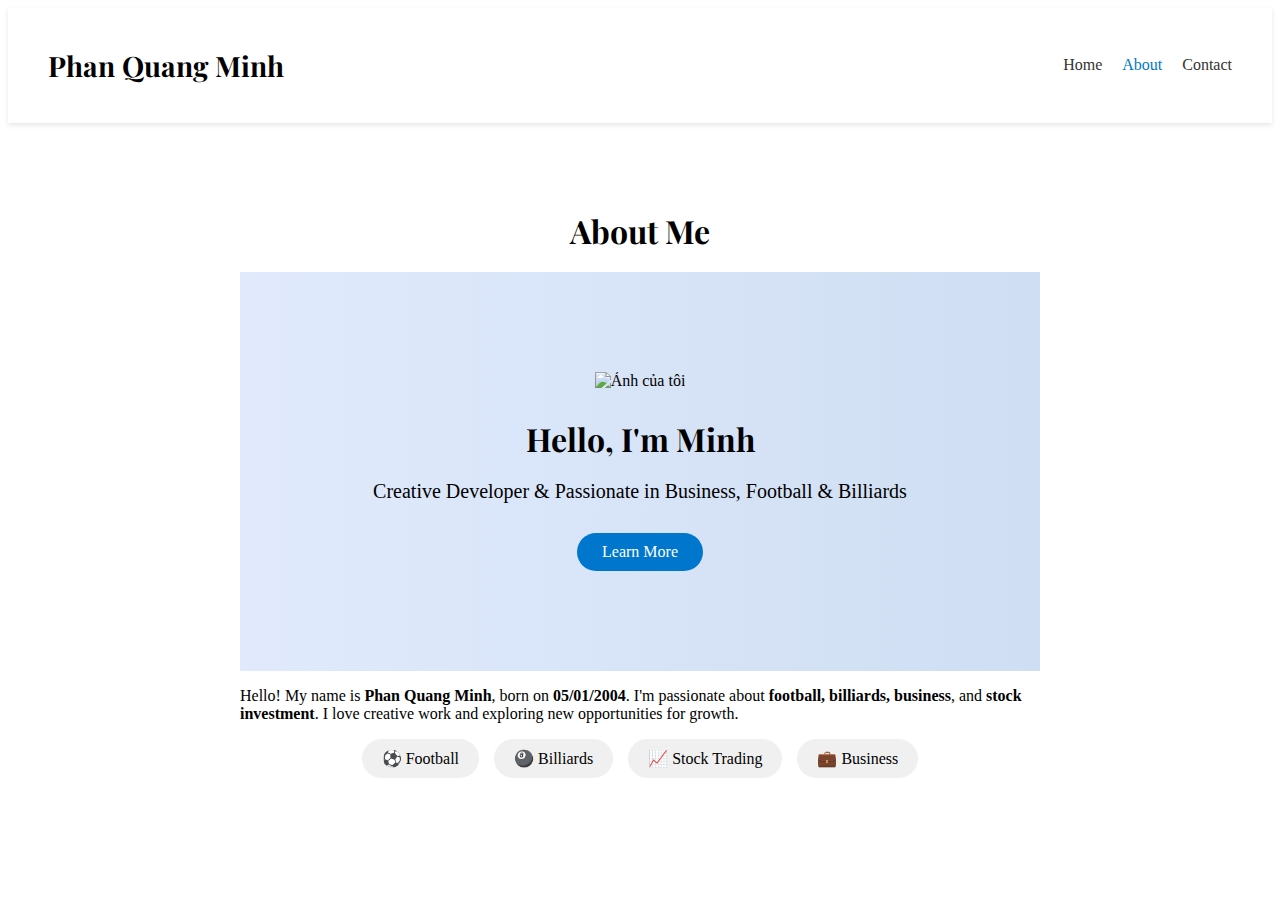
==== about.html @ ee871d5a "Update about.html" ====
<!DOCTYPE html>
<html lang="en">
<head>
  <meta charset="UTF-8" />
  <meta name="viewport" content="width=device-width, initial-scale=1.0" />
  <title>About - Phan Quang Minh</title>
  <link rel="stylesheet" href="style5.css" />
  <link href="https://fonts.googleapis.com/css2?family=Playfair+Display:wght@500;700&family=Poppins:wght@300;500&display=swap" rel="stylesheet">
</head>
<body>
  <header>
    <nav>
      <h1>Phan Quang Minh</h1>
      <ul>
        <li><a href="index.html">Home</a></li>
        <li><a href="about.html" class="active">About</a></li>
        <li><a href="contact.html">Contact</a></li>
      </ul>
    </nav>
  </header>
  <section class="about">
    <h2>About Me</h2>
    <div class="hero">
  <img src="images/profilepic1.jpg" alt="Ảnh của tôi" class="avatar">
  <h2>Hello, I'm Minh</h2>
  <p>Creative Developer & Passionate in Business, Football & Billiards</p>
  <a href="about.html" class="btn">Learn More</a>
</div>

    <p>Hello! My name is <strong>Phan Quang Minh</strong>, born on <strong>05/01/2004</strong>. I'm passionate about <strong>football, billiards, business</strong>, and <strong>stock investment</strong>. I love creative work and exploring new opportunities for growth.</p>
    <ul>
      <li>⚽ Football</li>
      <li>🎱 Billiards</li>
      <li>📈 Stock Trading</li>
      <li>💼 Business</li>
    </ul>
  </section>
</body>
</html>
---- style5.css ----
<!-- style5.css -->
body {
  margin: 0;
  font-family: 'Poppins', sans-serif;
  background-color: #fdfdfd;
  color: #333;
}

header nav {
  background: #fff;
  padding: 20px 40px;
  display: flex;
  justify-content: space-between;
  align-items: center;
  box-shadow: 0 2px 5px rgba(0,0,0,0.1);
}

nav h1 {
  font-family: 'Playfair Display', serif;
  font-size: 28px;
}

nav ul {
  list-style: none;
  display: flex;
  gap: 20px;
}

nav ul li a {
  text-decoration: none;
  color: #333;
  font-weight: 500;
  transition: color 0.3s;
}

nav ul li a:hover,
nav ul li a.active {
  color: #0077cc;
}

.hero {
  text-align: center;
  padding: 100px 20px;
  background: linear-gradient(to right, #e0eafc, #cfdef3);
}

.hero h2 {
  font-size: 42px;
  margin-bottom: 10px;
  font-family: 'Playfair Display', serif;
}

.hero p {
  font-size: 20px;
  margin-bottom: 30px;
}

.btn {
  display: inline-block;
  background: #0077cc;
  color: #fff;
  padding: 10px 25px;
  border-radius: 30px;
  text-decoration: none;
  transition: background 0.3s;
}

.btn:hover {
  background: #005fa3;
}

section.about, section.contact {
  padding: 60px 20px;
  max-width: 800px;
  margin: auto;
}

.about h2, .contact h2 {
  font-family: 'Playfair Display', serif;
  font-size: 32px;
  margin-bottom: 20px;
  text-align: center;
}

.about ul {
  list-style: none;
  padding-left: 0;
  display: flex;
  flex-wrap: wrap;
  gap: 15px;
  justify-content: center;
}

.about ul li {
  background: #f0f0f0;
  padding: 10px 20px;
  border-radius: 20px;
}

form {
  display: flex;
  flex-direction: column;
  gap: 15px;
}

form input, form textarea {
  padding: 12px;
  border: 1px solid #ccc;
  border-radius: 10px;
  font-family: inherit;
}

form button {
  background: #0077cc;
  color: #fff;
  padding: 12px;
  border: none;
  border-radius: 10px;
  font-size: 16px;
  cursor: pointer;
}

form button:hover {
  background: #005fa3;
}
<!-- style.css -->
body {
  margin: 0;
  font-family: 'Poppins', sans-serif;
  background-color: #fdfdfd;
  color: #333;
}

header nav {
  background: #fff;
  padding: 20px 40px;
  display: flex;
  justify-content: space-between;
  align-items: center;
  box-shadow: 0 2px 5px rgba(0,0,0,0.1);
}

nav h1 {
  font-family: 'Playfair Display', serif;
  font-size: 28px;
}

nav ul {
  list-style: none;
  display: flex;
  gap: 20px;
}

nav ul li a {
  text-decoration: none;
  color: #333;
  font-weight: 500;
  transition: color 0.3s;
}

nav ul li a:hover,
nav ul li a.active {
  color: #0077cc;
}

.hero {
  text-align: center;
  padding: 100px 20px;
  background: linear-gradient(to right, #e0eafc, #cfdef3);
}

.hero h2 {
  font-size: 42px;
  margin-bottom: 10px;
  font-family: 'Playfair Display', serif;
}

.hero p {
  font-size: 20px;
  margin-bottom: 30px;
}

.btn {
  display: inline-block;
  background: #0077cc;
  color: #fff;
  padding: 10px 25px;
  border-radius: 30px;
  text-decoration: none;
  transition: background 0.3s;
}

.btn:hover {
  background: #005fa3;
}

section.about, section.contact {
  padding: 60px 20px;
  max-width: 800px;
  margin: auto;
}

.about h2, .contact h2 {
  font-family: 'Playfair Display', serif;
  font-size: 32px;
  margin-bottom: 20px;
  text-align: center;
}

.about ul {
  list-style: none;
  padding-left: 0;
  display: flex;
  flex-wrap: wrap;
  gap: 15px;
  justify-content: center;
}

.about ul li {
  background: #f0f0f0;
  padding: 10px 20px;
  border-radius: 20px;
}

form {
  display: flex;
  flex-direction: column;
  gap: 15px;
}

form input, form textarea {
  padding: 12px;
  border: 1px solid #ccc;
  border-radius: 10px;
  font-family: inherit;
}

form button {
  background: #0077cc;
  color: #fff;
  padding: 12px;
  border: none;
  border-radius: 10px;
  font-size: 16px;
  cursor: pointer;
}

form button:hover {
  background: #005fa3;
}
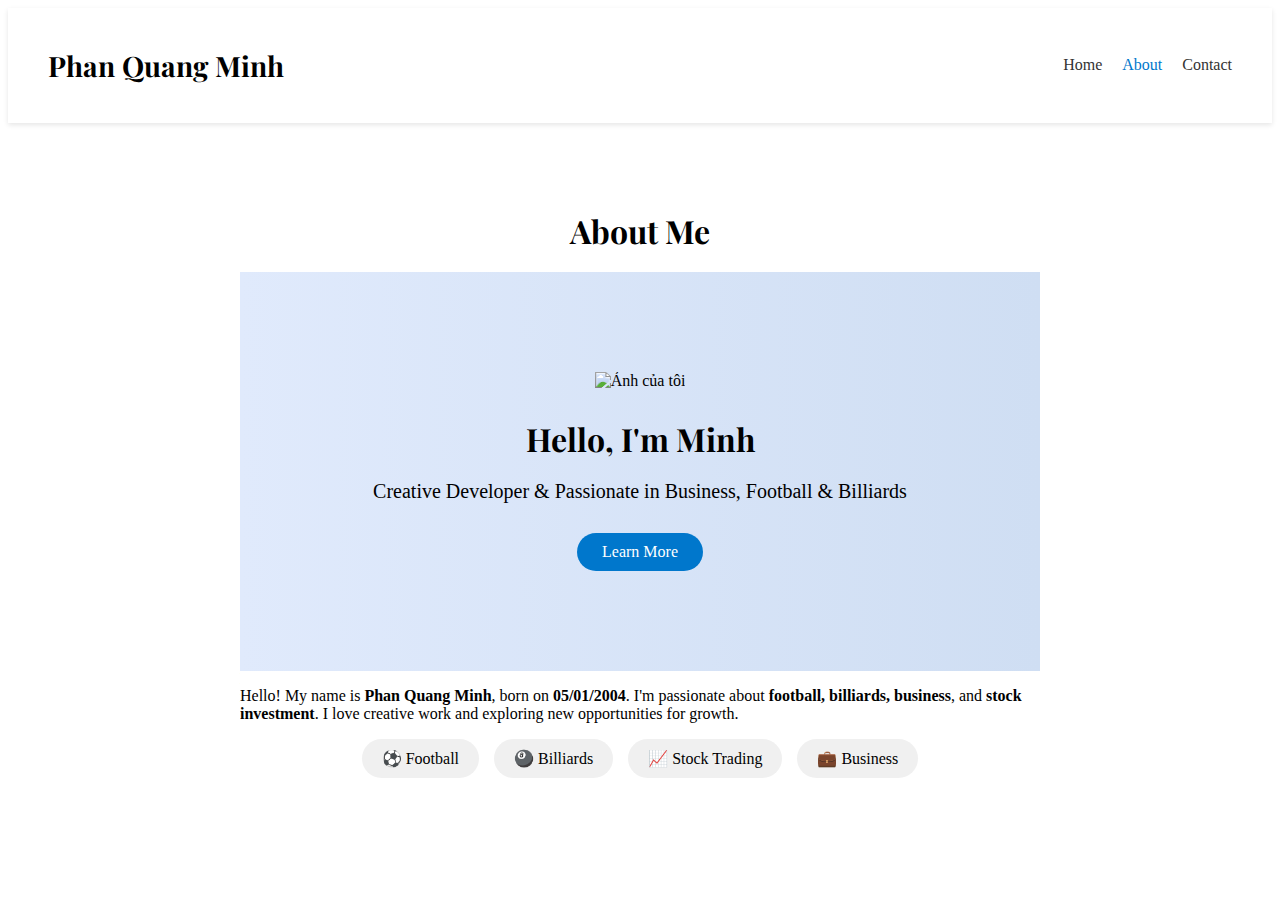
==== commit 6f8b48c9: "Update about.html" ====
--- a/about.html
+++ b/about.html
@@ -20,8 +20,8 @@
   </header>
   <section class="about">
     <h2>About Me</h2>
-    <div class="hero">
-  <img src="images/profilepic1.jpg" alt="Ảnh của tôi" class="avatar">
+      <div class="hero">
+        <img src="images/profilepic1.jpg" alt="Ảnh của tôi" class="avatar">
   <h2>Hello, I'm Minh</h2>
   <p>Creative Developer & Passionate in Business, Football & Billiards</p>
   <a href="about.html" class="btn">Learn More</a>
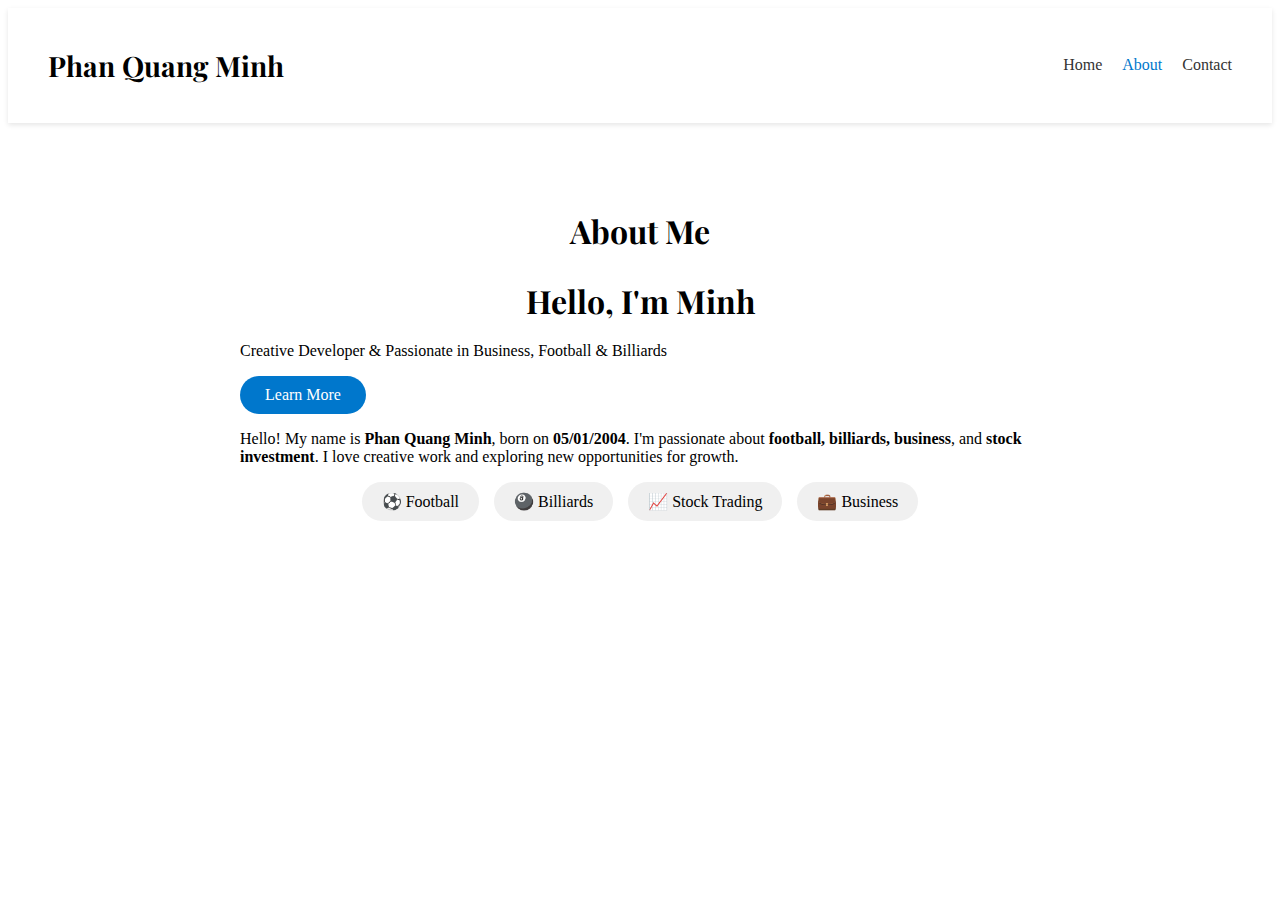
==== commit bbad3639: "Update about.html" ====
--- a/about.html
+++ b/about.html
@@ -20,8 +20,7 @@
   </header>
   <section class="about">
     <h2>About Me</h2>
-      <div class="hero">
-        <img src="images/profilepic1.jpg" alt="Ảnh của tôi" class="avatar">
+     
   <h2>Hello, I'm Minh</h2>
   <p>Creative Developer & Passionate in Business, Football & Billiards</p>
   <a href="about.html" class="btn">Learn More</a>
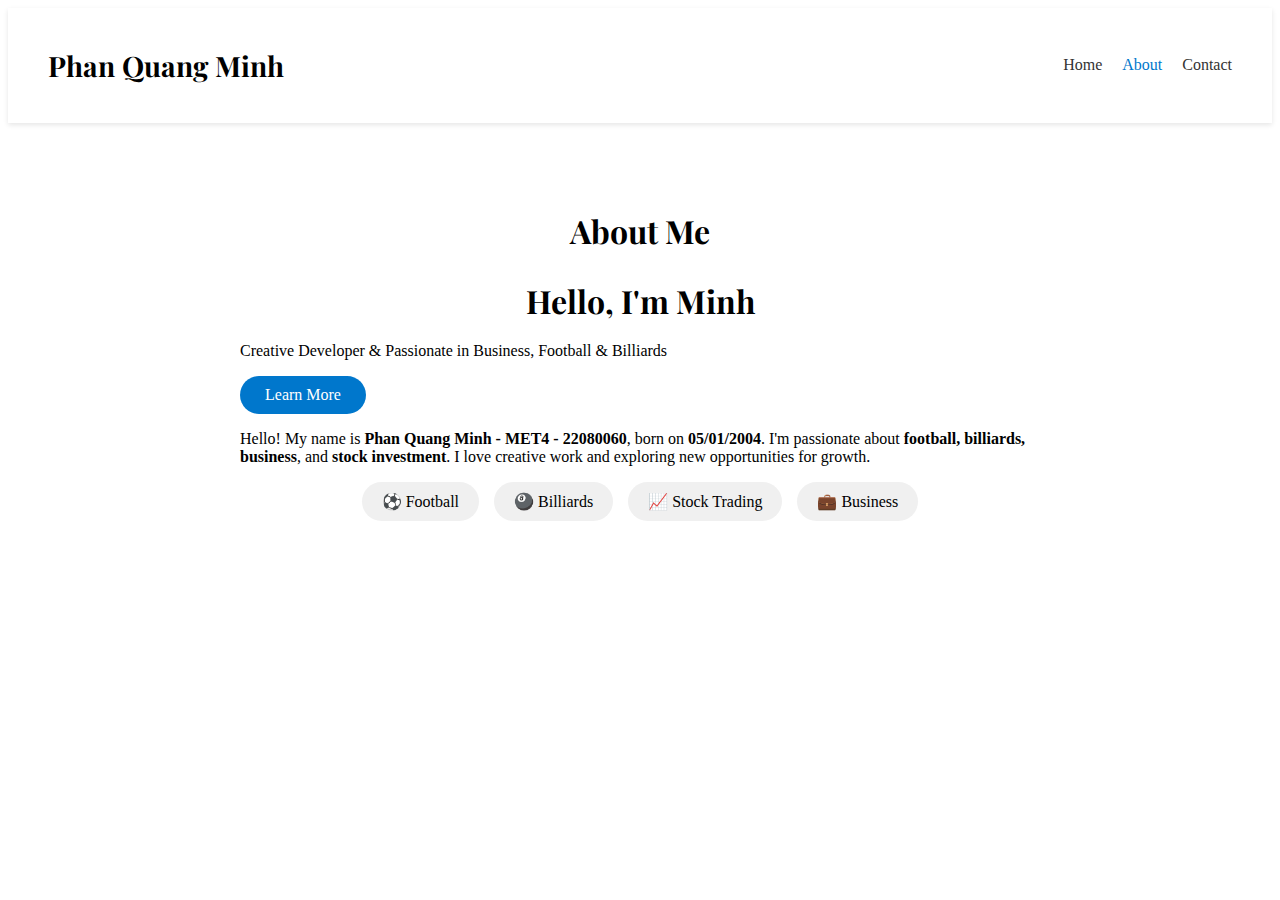
==== commit b0bdf1ab: "Update about.html" ====
--- a/about.html
+++ b/about.html
@@ -3,7 +3,7 @@
 <head>
   <meta charset="UTF-8" />
   <meta name="viewport" content="width=device-width, initial-scale=1.0" />
-  <title>About - Phan Quang Minh</title>
+  <title>About - Phan Quang Minh - MET4 - 22080060</title>
   <link rel="stylesheet" href="style5.css" />
   <link href="https://fonts.googleapis.com/css2?family=Playfair+Display:wght@500;700&family=Poppins:wght@300;500&display=swap" rel="stylesheet">
 </head>
@@ -26,7 +26,7 @@
   <a href="about.html" class="btn">Learn More</a>
 </div>
 
-    <p>Hello! My name is <strong>Phan Quang Minh</strong>, born on <strong>05/01/2004</strong>. I'm passionate about <strong>football, billiards, business</strong>, and <strong>stock investment</strong>. I love creative work and exploring new opportunities for growth.</p>
+    <p>Hello! My name is <strong>Phan Quang Minh - MET4 - 22080060</strong>, born on <strong>05/01/2004</strong>. I'm passionate about <strong>football, billiards, business</strong>, and <strong>stock investment</strong>. I love creative work and exploring new opportunities for growth.</p>
     <ul>
       <li>⚽ Football</li>
       <li>🎱 Billiards</li>
--- a/style5.css
+++ b/style5.css
@@ -1,11 +1,12 @@
 <!-- style5.css -->
 body {
   margin: 0;
-  font-family: 'Poppins', sans-serif;
-  background-color: #fdfdfd;
-  color: #333;
-}
-
+  font-family: 'Segoe UI', Tahoma, Geneva, Verdana, sans-serif;
+  line-height: 1.6;
+  background: url('images/bg-home.jpg') no-repeat center center fixed;
+  background-size: cover;
+  color: #fff; /* chữ trắng cho dễ nhìn nếu nền tối */
+}
 header nav {
   background: #fff;
   padding: 20px 40px;
@@ -248,3 +249,8 @@
 form button:hover {
   background: #005fa3;
 }
+.overlay {
+  background-color: rgba(0, 0, 0, 0.5); /* lớp nền mờ */
+  min-height: 100vh;
+  padding: 50px;
+}
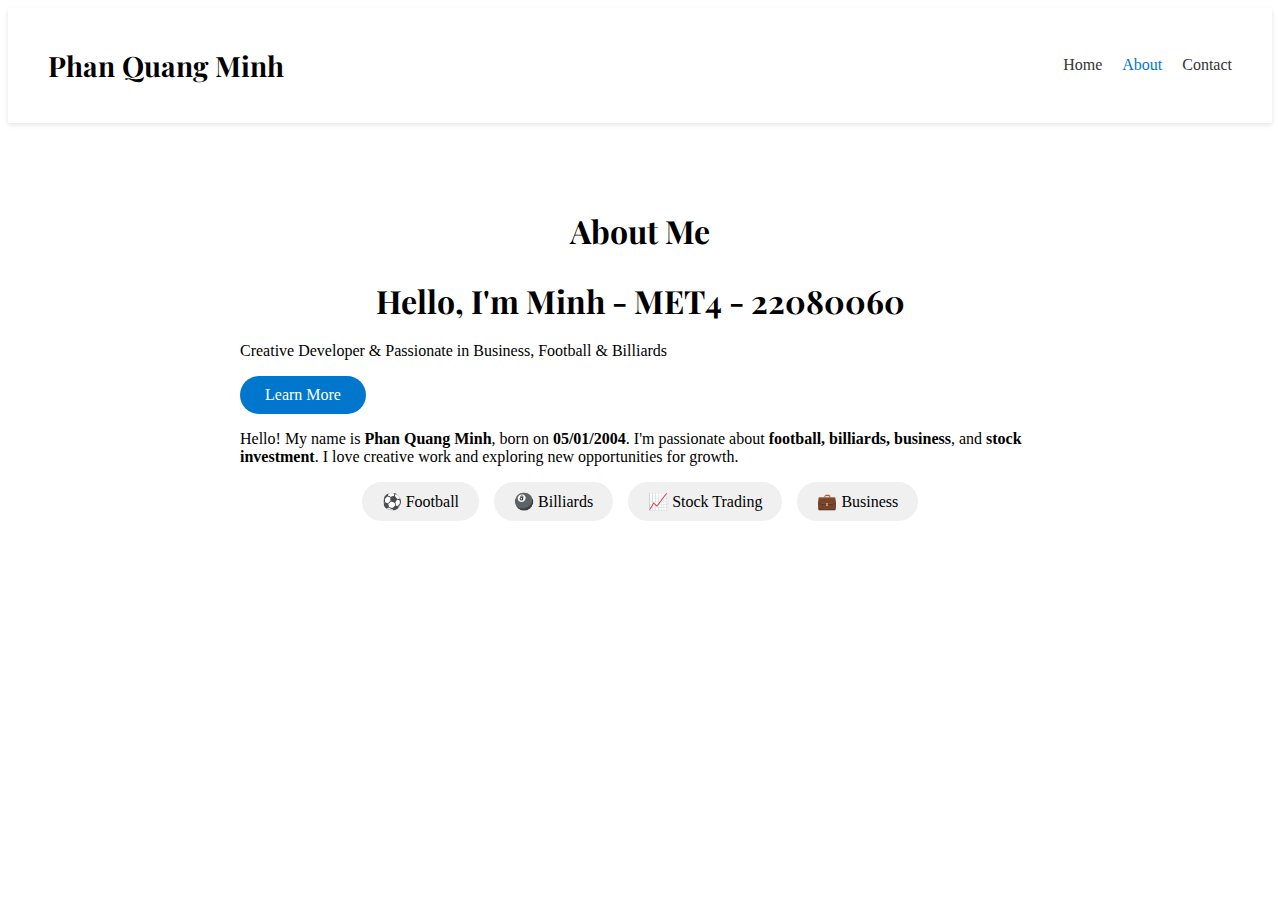
==== commit 51752b1c: "Update about.html" ====
--- a/about.html
+++ b/about.html
@@ -21,12 +21,12 @@
   <section class="about">
     <h2>About Me</h2>
      
-  <h2>Hello, I'm Minh</h2>
+  <h2>Hello, I'm Minh - MET4 - 22080060</h2>
   <p>Creative Developer & Passionate in Business, Football & Billiards</p>
   <a href="about.html" class="btn">Learn More</a>
 </div>
 
-    <p>Hello! My name is <strong>Phan Quang Minh - MET4 - 22080060</strong>, born on <strong>05/01/2004</strong>. I'm passionate about <strong>football, billiards, business</strong>, and <strong>stock investment</strong>. I love creative work and exploring new opportunities for growth.</p>
+    <p>Hello! My name is <strong>Phan Quang Minh</strong>, born on <strong>05/01/2004</strong>. I'm passionate about <strong>football, billiards, business</strong>, and <strong>stock investment</strong>. I love creative work and exploring new opportunities for growth.</p>
     <ul>
       <li>⚽ Football</li>
       <li>🎱 Billiards</li>
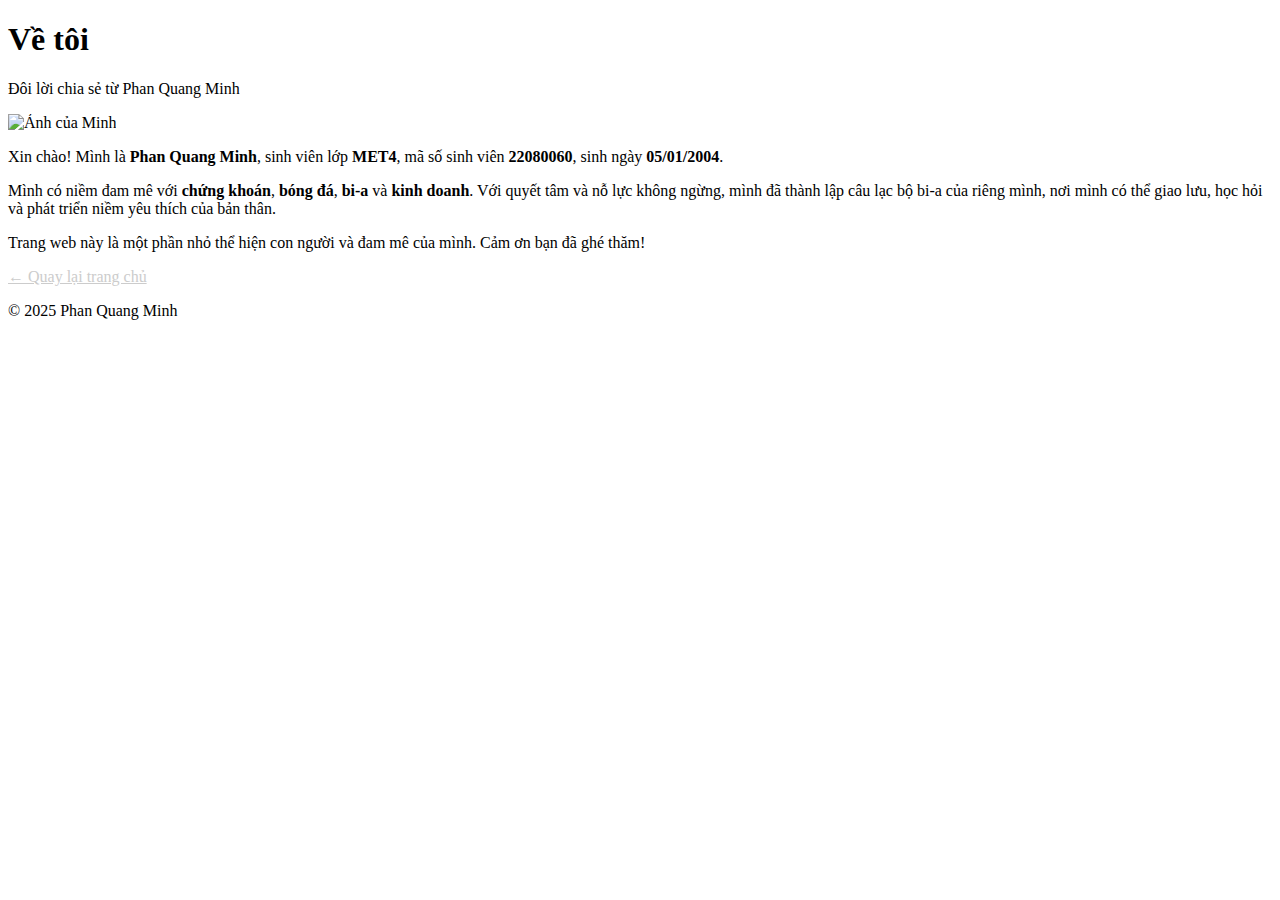
==== commit 1563f8fc: "Update about.html" ====
--- a/about.html
+++ b/about.html
@@ -1,38 +1,38 @@
 <!DOCTYPE html>
-<html lang="en">
+<html lang="vi">
 <head>
   <meta charset="UTF-8" />
   <meta name="viewport" content="width=device-width, initial-scale=1.0" />
-  <title>About - Phan Quang Minh - MET4 - 22080060</title>
-  <link rel="stylesheet" href="style5.css" />
-  <link href="https://fonts.googleapis.com/css2?family=Playfair+Display:wght@500;700&family=Poppins:wght@300;500&display=swap" rel="stylesheet">
+  <title>Giới thiệu về Minh</title>
+  <link rel="stylesheet" href="style.css" />
 </head>
 <body>
-  <header>
-    <nav>
-      <h1>Phan Quang Minh</h1>
-      <ul>
-        <li><a href="index.html">Home</a></li>
-        <li><a href="about.html" class="active">About</a></li>
-        <li><a href="contact.html">Contact</a></li>
-      </ul>
-    </nav>
-  </header>
-  <section class="about">
-    <h2>About Me</h2>
-     
-  <h2>Hello, I'm Minh - MET4 - 22080060</h2>
-  <p>Creative Developer & Passionate in Business, Football & Billiards</p>
-  <a href="about.html" class="btn">Learn More</a>
-</div>
+  <div class="overlay">
+    <header>
+      <h1>Về tôi</h1>
+      <p>Đôi lời chia sẻ từ Phan Quang Minh</p>
+    </header>
 
-    <p>Hello! My name is <strong>Phan Quang Minh</strong>, born on <strong>05/01/2004</strong>. I'm passionate about <strong>football, billiards, business</strong>, and <strong>stock investment</strong>. I love creative work and exploring new opportunities for growth.</p>
-    <ul>
-      <li>⚽ Football</li>
-      <li>🎱 Billiards</li>
-      <li>📈 Stock Trading</li>
-      <li>💼 Business</li>
-    </ul>
-  </section>
+    <section class="profile">
+      <img src="anh1.jpg" alt="Ảnh của Minh" class="avatar" />
+      
+      <p>
+        Xin chào! Mình là <strong>Phan Quang Minh</strong>, sinh viên lớp <strong>MET4</strong>, mã số sinh viên <strong>22080060</strong>, sinh ngày <strong>05/01/2004</strong>.
+      </p>
+
+      <p>
+        Mình có niềm đam mê với <strong>chứng khoán</strong>, <strong>bóng đá</strong>, <strong>bi-a</strong> và <strong>kinh doanh</strong>. Với quyết tâm và nỗ lực không ngừng, mình đã thành lập câu lạc bộ bi-a của riêng mình, nơi mình có thể giao lưu, học hỏi và phát triển niềm yêu thích của bản thân.
+      </p>
+
+      <p>
+        Trang web này là một phần nhỏ thể hiện con người và đam mê của mình. Cảm ơn bạn đã ghé thăm!
+      </p>
+    </section>
+
+    <footer>
+      <p><a href="index.html" style="color: #ccc;">← Quay lại trang chủ</a></p>
+      <p>&copy; 2025 Phan Quang Minh</p>
+    </footer>
+  </div>
 </body>
 </html>
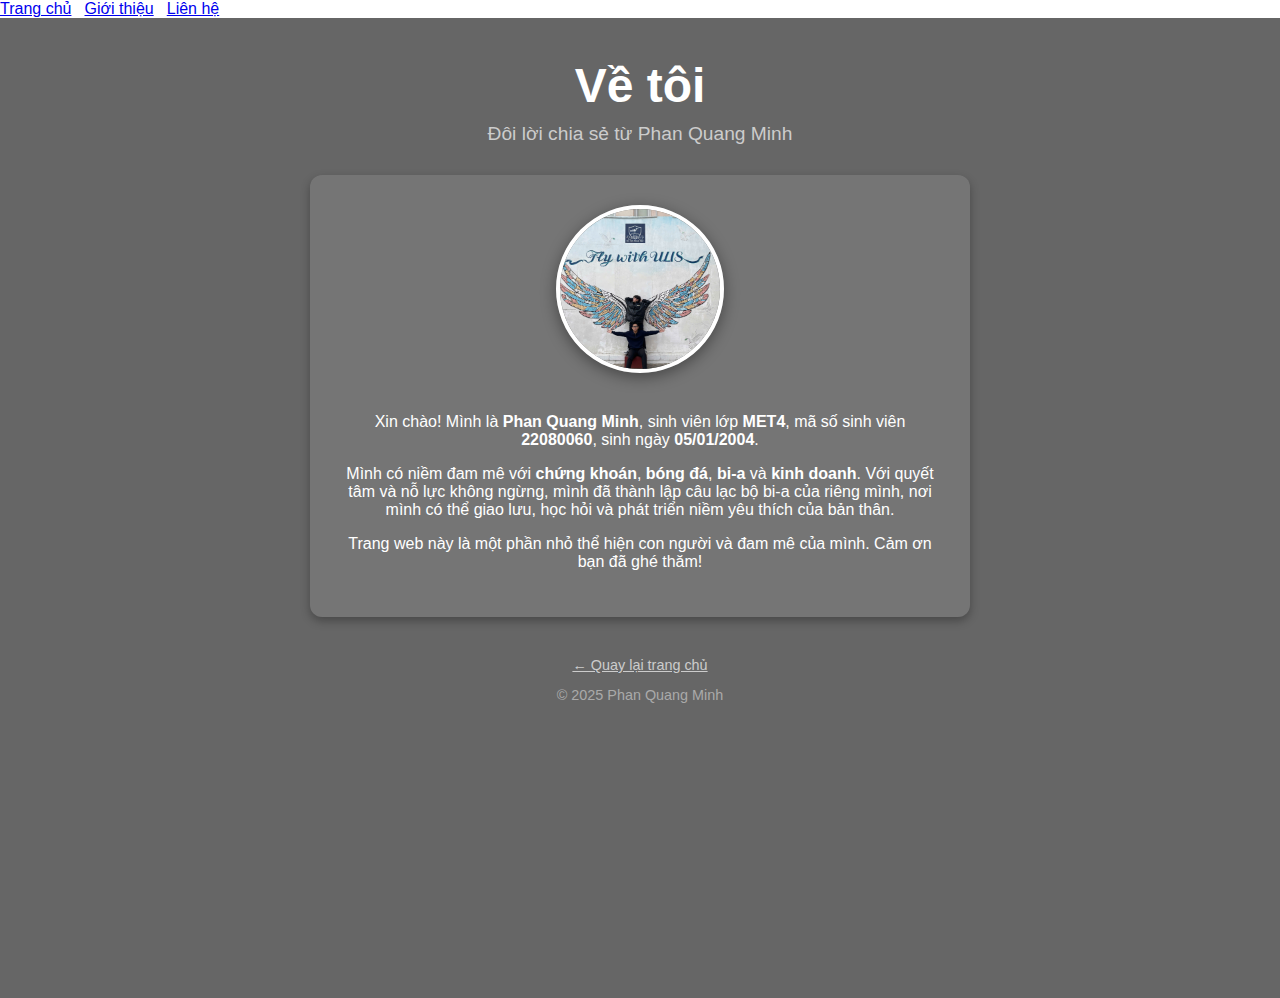
==== commit e01a7e54: "Update about.html" ====
--- a/about.html
+++ b/about.html
@@ -1,5 +1,9 @@
 <!DOCTYPE html>
 <html lang="vi">
+  <nav>
+  <a href="index.html">Trang chủ</a> |
+  <a href="about.html">Giới thiệu</a> |
+  <a href="contact.html">Liên hệ</a>
 <head>
   <meta charset="UTF-8" />
   <meta name="viewport" content="width=device-width, initial-scale=1.0" />
--- a/style.css
+++ b/style.css
@@ -0,0 +1,95 @@
+/* File: style.css */
+
+body {
+  margin: 0;
+  font-family: 'Segoe UI', Tahoma, Geneva, Verdana, sans-serif;
+  background: url('images/background.jpg') no-repeat center center fixed;
+  background-size: cover;
+  color: #fff;
+}
+
+.overlay {
+  background-color: rgba(0, 0, 0, 0.6);
+  min-height: 100vh;
+  padding: 40px;
+}
+
+header {
+  text-align: center;
+  margin-bottom: 30px;
+}
+
+header h1 {
+  font-size: 3em;
+  margin: 0;
+}
+
+header p {
+  font-size: 1.2em;
+  margin-top: 10px;
+  color: #ccc;
+}
+
+.profile {
+  max-width: 600px;
+  margin: auto;
+  background-color: rgba(255, 255, 255, 0.1);
+  padding: 30px;
+  border-radius: 12px;
+  box-shadow: 0 4px 10px rgba(0,0,0,0.3);
+  text-align: center;
+}
+
+.avatar {
+  width: 160px;
+  height: 160px;
+  object-fit: cover;
+  border-radius: 50%;
+  border: 4px solid #fff;
+  margin-bottom: 20px;
+  box-shadow: 0 4px 15px rgba(0,0,0,0.4);
+}
+
+ul {
+  list-style-type: square;
+  padding-left: 20px;
+  text-align: left;
+  color: #eee;
+}
+
+footer {
+  text-align: center;
+  margin-top: 40px;
+  color: #aaa;
+  font-size: 0.9em;
+}
+form {
+  text-align: left;
+  color: #fff;
+}
+
+input[type="text"],
+input[type="email"],
+textarea {
+  width: 100%;
+  padding: 10px;
+  margin-top: 5px;
+  border-radius: 8px;
+  border: none;
+  font-size: 1em;
+  box-sizing: border-box;
+}
+
+button {
+  padding: 10px 20px;
+  font-size: 1em;
+  border: none;
+  border-radius: 8px;
+  background-color: #3498db;
+  color: #fff;
+  cursor: pointer;
+}
+
+button:hover {
+  background-color: #2980b9;
+}
